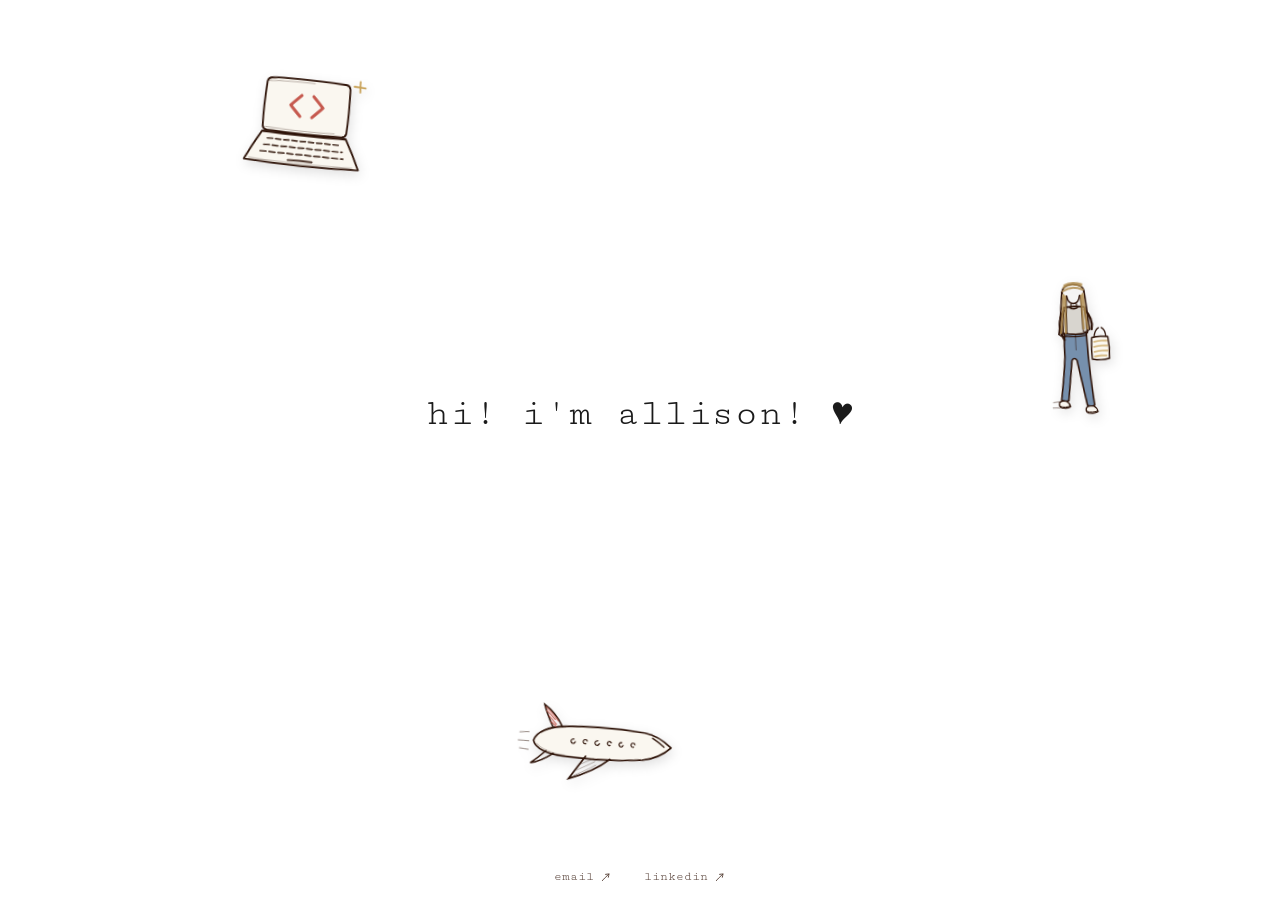
==== index.html @ f3bf8215 "Initial commit: Allison's personal site with hand-drawn sketch illustrations, projects, hobbies, tra" ====
<!DOCTYPE html>
<html lang="en">
<head>
  <meta charset="UTF-8">
  <meta name="viewport" content="width=device-width, initial-scale=1.0">
  <title>Allison</title>
  <link rel="preconnect" href="https://fonts.googleapis.com">
  <link rel="preconnect" href="https://fonts.gstatic.com" crossorigin>
  <link href="https://fonts.googleapis.com/css2?family=Cutive+Mono&display=swap" rel="stylesheet">
  <link rel="stylesheet" href="style.css">
</head>
<body>
  <main class="desk">

    <!-- center greeting -->
    <h1 class="greeting">hi! i'm allison! <span class="heart">&hearts;</span></h1>

    <!-- open laptop with keyboard → projects, sketchy hand-drawn style -->
    <a class="object laptop" href="projects.html" aria-label="projects">
      <svg viewBox="0 0 200 140" aria-hidden="true" xmlns="http://www.w3.org/2000/svg">
        <!-- screen: upright wobbly panel -->
        <path d="M50 12 C65 10.5 100 10 150 12 C153 12.5 155 14.5 155.5 17.5 C156.5 35 157 58 156 77 C155.5 80 153.5 81.5 150.5 82 C117 83.5 83 83.5 49.5 82 C46.5 81.5 44.5 80 44 77 C43 58 43.5 35 44.5 17.5 C45 14.5 47 12.5 50 12 Z"
              fill="#faf7f0" stroke="#2e1308" stroke-width="2.4" stroke-linecap="round" stroke-linejoin="round"/>
        <!-- second sketch pass on the screen -->
        <path d="M48 78 C75 79.5 110 80 140 78.5 M47.5 16.5 C62 14.8 85 14.2 108 14.5"
              fill="none" stroke="#2e1308" stroke-width="1" opacity="0.4" stroke-linecap="round"/>
        <!-- red code brackets on screen -->
        <path d="M92 32 C87 37 82.5 41.5 78.5 46 C82.5 50.5 87 55 92 60"
              fill="none" stroke="#c65a4f" stroke-width="4.2" stroke-linecap="round" stroke-linejoin="round"/>
        <path d="M108 32 C113 37 117.5 41.5 121.5 46 C117.5 50.5 113 55 108 60"
              fill="none" stroke="#c65a4f" stroke-width="4.2" stroke-linecap="round" stroke-linejoin="round"/>
        <!-- keyboard deck: open toward the viewer -->
        <path d="M44 84 C81 85.5 119 85.5 156 84 C163.5 97 170.5 110.5 176.5 123.5 C125 126.5 75 126.5 23.5 123.5 C29.5 110.5 36.5 97 44 84 Z"
              fill="#faf7f0" stroke="#2e1308" stroke-width="2.4" stroke-linecap="round" stroke-linejoin="round"/>
        <!-- keys: three rows of hand-drawn dashes -->
        <path d="M52 93 l7 -0.3 M63 92.8 l7 0.3 M74 93.1 l7 -0.2 M85 92.9 l7 0.2 M96 93.1 l7 -0.3 M107 92.8 l7 0.3 M118 93.1 l7 -0.2 M129 92.9 l7 0.2 M140 93 l7 0"
              stroke="#2e1308" stroke-width="2.2" opacity="0.85" fill="none" stroke-linecap="round"/>
        <path d="M48 102 l7.5 -0.3 M59.5 101.8 l7.5 0.3 M71 102.1 l7.5 -0.2 M82.5 101.9 l7.5 0.2 M94 102.1 l7.5 -0.3 M105.5 101.8 l7.5 0.3 M117 102.1 l7.5 -0.2 M128.5 101.9 l7.5 0.2 M140 102 l7.5 0 M151.5 101.9 l1.5 0"
              stroke="#2e1308" stroke-width="2.2" opacity="0.85" fill="none" stroke-linecap="round"/>
        <path d="M44 111 l8 -0.3 M56 110.8 l8 0.3 M68 111.1 l8 -0.2 M80 110.9 l8 0.2 M92 111.1 l8 -0.3 M104 110.8 l8 0.3 M116 111.1 l8 -0.2 M128 110.9 l8 0.2 M140 111 l8 0 M152 110.9 l3 0"
              stroke="#2e1308" stroke-width="2.2" opacity="0.85" fill="none" stroke-linecap="round"/>
        <!-- spacebar -->
        <path d="M82 119.5 C90 118.8 102 118.8 114 119.3"
              fill="none" stroke="#2e1308" stroke-width="2.6" opacity="0.85" stroke-linecap="round"/>
        <!-- sketch pass on the deck front edge -->
        <path d="M30 121 C70 123.5 120 123.5 168 121.5"
              fill="none" stroke="#2e1308" stroke-width="1" opacity="0.4" stroke-linecap="round"/>
        <!-- hand-drawn sparkle -->
        <path d="M168 6 C168.3 10.5 168.6 15.5 168.9 20 M160.5 13 C165 13.2 170.5 13.5 175.5 13.8"
              fill="none" stroke="#c9a35a" stroke-width="2.4" stroke-linecap="round"/>
        <circle cx="168.5" cy="13.2" r="1.5" fill="#c9a35a"/>
      </svg>
      <span class="object-label">projects</span>
    </a>

    <!-- airplane → travel, sketchy hand-drawn style -->
    <a class="object plane" href="travel.html" aria-label="travel">
      <svg viewBox="0 0 240 130" aria-hidden="true" xmlns="http://www.w3.org/2000/svg">
        <!-- fuselage: wobbly ink outline, paper fill -->
        <path d="M30 63 C33.5 50 51 42.5 73 40.5 C112 37.5 151 38.5 186 42 C200.5 44 213.5 51 224.5 60.5 C214.5 70.5 200.5 78 185 80.5 C149 84.5 109.5 85 73 82.5 C51 81 33 74.5 30 63 Z"
              fill="#faf7f0" stroke="#2e1308" stroke-width="2.4" stroke-linecap="round" stroke-linejoin="round"/>
        <!-- second sketch pass, loose and lighter -->
        <path d="M35 67 C41 74.5 56 79.5 75 81 M122 83.5 C147 84 168 82.5 183 79.5 M40 52 C48 46 60 42.8 74 41.8"
              fill="none" stroke="#2e1308" stroke-width="1" opacity="0.4" stroke-linecap="round"/>
        <!-- tail fin: open shape, doesn't quite close -->
        <path d="M56 42 C50.5 31.5 45.5 21 42.5 11.5 C52 17.5 62.5 28.5 69.5 41"
              fill="none" stroke="#2e1308" stroke-width="2.2" stroke-linecap="round"/>
        <!-- red scribble fill on tail, escaping the lines -->
        <path d="M46 20 C50.5 23 55 27.5 58.5 31.5 M44.5 15 C51 19.5 57.5 26.5 63 33.5 M49.5 27 C53.5 30.5 57 34.5 60.5 38.5 M53 35 C55.5 37 58 39.2 60.5 41.5"
              stroke="#c65a4f" stroke-width="1.7" fill="none" opacity="0.85" stroke-linecap="round"/>
        <!-- rear stabilizer -->
        <path d="M48.5 76.5 C41 84 34 90 27.5 95 C37.5 93 49 87 59 79.5"
              fill="none" stroke="#2e1308" stroke-width="2" stroke-linecap="round"/>
        <!-- main wing, sweeping down with overshoot -->
        <path d="M105 80.5 C96.5 93 89.5 104 83 113.5 C102 107 123.5 96.5 139.5 82.5"
              fill="none" stroke="#2e1308" stroke-width="2.3" stroke-linecap="round"/>
        <!-- wing hatching -->
        <path d="M98.5 92 C104.5 89 110.5 86 116 83.2 M94 100.5 C102 96.5 110.5 92 118.5 87.2 M90 108.5 C99.5 104 110 98.5 120 92"
              stroke="#2e1308" stroke-width="1" opacity="0.45" fill="none" stroke-linecap="round"/>
        <!-- cockpit windshield stroke -->
        <path d="M197.5 48.5 C203.5 52 209.5 56 214.5 60"
              fill="none" stroke="#2e1308" stroke-width="1.8" stroke-linecap="round"/>
        <!-- windows: hand circles that don't quite close, varied -->
        <g fill="none" stroke="#2e1308" stroke-width="1.6">
          <path d="M89.2 60.5 A3.1 3.1 0 1 1 87.6 57.7"/>
          <path d="M106 59.7 A2.9 2.9 0 1 0 104.8 62.4"/>
          <path d="M123.3 60.8 A3.2 3.2 0 1 1 121.5 57.9"/>
          <path d="M140 59.9 A2.8 2.8 0 1 0 138.9 62.5"/>
          <path d="M156.9 61 A3 3 0 1 1 155.2 58.1"/>
          <path d="M173.5 60 A2.85 2.85 0 1 0 172.4 62.6"/>
        </g>
        <!-- motion dashes trailing behind -->
        <path d="M10 52.5 C14.5 52 19 51.6 23 51.4 M8.5 64 C13.5 64 18.5 64.1 23.5 64.3 M11 75 C15.5 75.5 19.5 76 23.5 76.4"
              stroke="#2e1308" stroke-width="1.4" opacity="0.5" fill="none" stroke-linecap="round"/>
      </svg>
      <span class="object-label">travel</span>
    </a>

    <!-- girl about town → hobbies, sketchy hand-drawn style -->
    <a class="object walker" href="hobbies.html" aria-label="hobbies">
      <svg viewBox="0 0 140 230" aria-hidden="true" xmlns="http://www.w3.org/2000/svg">
        <!-- gray sweater: cropped at the waist, solid gray -->
        <path d="M56 52 C54.5 63 53.8 75 53.2 88.5 C64 91 77 91 87.5 88.5 C87 75 86 63 85 52.5 C75.5 50.5 65.5 50.5 56 52 Z"
              fill="#d8d5cf" stroke="#2e1308" stroke-width="2.2" stroke-linecap="round" stroke-linejoin="round"/>
        <!-- crew neck trim -->
        <path d="M64 52 C66.5 55 73.5 55 76 52"
              fill="none" stroke="#2e1308" stroke-width="1.8" stroke-linecap="round"/>
        <!-- high-waisted jeans: outlined relaxed legs, paper fill -->
        <path d="M55.5 88
                 C54 100 53.8 112 54.2 121
                 C52.5 141 49.5 162 46.5 181
                 C49.8 183.2 53.3 183.4 56.5 182.5
                 C59 163 61.5 143 63.8 126.5
                 C65.8 123 68.8 123 70.8 126.5
                 C74.5 147.5 78.6 169 82.3 190.5
                 C85.6 192 89.3 191.8 92.3 190.3
                 C90 167 88 143 86.8 119
                 C86.4 108 86.1 97.5 85.8 88.5
                 C75.5 91 65.5 91 55.5 88 Z"
              fill="#7690ad" stroke="#2e1308" stroke-width="2.2" stroke-linecap="round" stroke-linejoin="round"/>
        <!-- waistband + fly for the high-waist look -->
        <path d="M55.5 91.5 C65.5 94 75.5 94 85.8 91.8"
              fill="none" stroke="#2e1308" stroke-width="1.6" stroke-linecap="round"/>
        <path d="M70.5 95 C70.3 101 70.2 106.5 70.4 112"
              fill="none" stroke="#2e1308" stroke-width="1.2" opacity="0.6" stroke-linecap="round"/>
        <circle cx="70.5" cy="93" r="1.3" fill="#2e1308"/>
        <!-- white sneakers: paper fill, ink outline, sole line -->
        <path d="M43.5 184.5 C42.5 188 43.5 191 46.5 192 C50.5 193 55.5 192.5 58.5 191 C58 187.5 56 184.5 53 183 C49.5 182 45.5 182.5 43.5 184.5 Z"
              fill="#faf7f0" stroke="#2e1308" stroke-width="1.8" stroke-linecap="round" stroke-linejoin="round"/>
        <path d="M44 189.8 C48.5 191.8 54 191.6 58 190"
              fill="none" stroke="#2e1308" stroke-width="1.4" stroke-linecap="round"/>
        <path d="M80.5 193.5 C79.5 197 80.5 200 83.5 201 C88 202 93.5 201.5 96.5 199.8 C96 196.3 94 193.3 91 191.8 C87 190.8 82.5 191.5 80.5 193.5 Z"
              fill="#faf7f0" stroke="#2e1308" stroke-width="1.8" stroke-linecap="round" stroke-linejoin="round"/>
        <path d="M81 198.8 C86 200.8 91.5 200.5 95.5 198.8"
              fill="none" stroke="#2e1308" stroke-width="1.4" stroke-linecap="round"/>
        <!-- arms: sketch strokes with a lighter second pass -->
        <path d="M56 56 C47.5 68 47 84 55 97"
              fill="none" stroke="#2e1308" stroke-width="3.2" stroke-linecap="round"/>
        <path d="M57.5 59 C51 69 50.5 82 56 93.5"
              fill="none" stroke="#2e1308" stroke-width="1.1" opacity="0.4" stroke-linecap="round"/>
        <path d="M85 56 C93 65 95.5 75 93.5 84"
              fill="none" stroke="#2e1308" stroke-width="3.2" stroke-linecap="round"/>
        <!-- big tote bag hanging from the arm -->
        <path d="M96.5 95.5 C97 89 99.5 84.5 103 82.5 M113 95.2 C112.5 89 110.5 84.5 107 82.5"
              fill="none" stroke="#2e1308" stroke-width="1.8" stroke-linecap="round"/>
        <path d="M93 96 C92 105 91.5 116 92.5 126 C100 127.5 109.5 127.5 116.5 126 C117.5 116 117 105.5 115.5 95.5 C108 94.2 100 94.4 93 96 Z"
              fill="#faf7f0" stroke="#2e1308" stroke-width="2" stroke-linecap="round" stroke-linejoin="round"/>
        <path d="M96 102 C102 100.5 109 100.3 113.5 101.2 M95.5 109 C102 107.5 109 107.3 114 108.2 M95.8 116 C102 114.5 109 114.3 114.3 115.2 M96.2 122.5 C101.5 121.3 107.5 121.2 112.5 122"
              stroke="#c9a35a" stroke-width="2.6" opacity="0.7" fill="none" stroke-linecap="round"/>
        <!-- neck -->
        <path d="M66.5 47.5 C66.4 49 66.3 50.5 66.3 52 M74 47.5 C74.1 49 74.2 50.5 74.2 52"
              fill="none" stroke="#2e1308" stroke-width="1.6" stroke-linecap="round"/>
        <!-- face: open chin arc -->
        <path d="M61 36 C62 43.5 65.5 47 70 47 C74.5 47 78 43.5 79 36"
              fill="none" stroke="#2e1308" stroke-width="2" stroke-linecap="round"/>
        <!-- long hair: crown + falls past the shoulders, drawn over the sweater -->
        <path d="M55 32 C53.5 16 86.5 16 85.5 32"
              fill="none" stroke="#2e1308" stroke-width="2.2" stroke-linecap="round"/>
        <path d="M54.5 30 C52.5 48 51 68 47.5 89"
              fill="none" stroke="#2e1308" stroke-width="2.2" stroke-linecap="round"/>
        <path d="M60.5 36 C59.5 54 59 72 58.5 88"
              fill="none" stroke="#2e1308" stroke-width="1.8" stroke-linecap="round"/>
        <path d="M47.5 89 C50 92 54 93 58.5 91.5"
              fill="none" stroke="#2e1308" stroke-width="1.8" stroke-linecap="round"/>
        <path d="M85.5 30 C87.5 46 88.5 62 90.5 84"
              fill="none" stroke="#2e1308" stroke-width="2.2" stroke-linecap="round"/>
        <path d="M80 36 C81 52 81.3 68 81.6 84"
              fill="none" stroke="#2e1308" stroke-width="1.8" stroke-linecap="round"/>
        <path d="M90.5 84 C88.5 87 85 88 81.5 86.5"
              fill="none" stroke="#2e1308" stroke-width="1.8" stroke-linecap="round"/>
        <!-- dark blonde fill: long flowing strokes -->
        <path d="M57 24 C63 19.5 74 19 82 23 M56 29 C64 24.5 75 24 84 28 M58.5 21 C65 17.5 75.5 17 82.5 20.5"
              stroke="#b08d4f" stroke-width="2.8" opacity="0.85" fill="none" stroke-linecap="round"/>
        <path d="M56.5 34 C55 52 53.5 70 50.5 87 M58.8 36 C58.2 54 57.8 71 57.2 87.5"
              stroke="#b08d4f" stroke-width="3" opacity="0.85" fill="none" stroke-linecap="round"/>
        <path d="M83.5 34 C84.8 50 86 66 88 83 M81.2 36 C81.7 52 82 67 82.4 83"
              stroke="#b08d4f" stroke-width="3" opacity="0.85" fill="none" stroke-linecap="round"/>
        <!-- motion dashes near back foot -->
        <path d="M35 184 C38.5 183.5 42 183.3 45 183.2 M34 191.5 C37.5 191.5 41 191.7 44 191.9"
              stroke="#2e1308" stroke-width="1.3" opacity="0.5" fill="none" stroke-linecap="round"/>
      </svg>
      <span class="object-label">hobbies</span>
    </a>

  </main>

  <footer class="site-footer">
    <a href="mailto:allisonmbowden@gmail.com">
      email
      <svg class="arrow" viewBox="0 0 20 20" aria-hidden="true" xmlns="http://www.w3.org/2000/svg">
        <path d="M4 16 C7 12.5 10 9.5 15 5" stroke="#2e1308" stroke-width="1.6" fill="none" stroke-linecap="round"/>
        <path d="M9.3 5.6 C11.3 5.2 13.4 5 15 5 C14.7 6.6 14.3 8.5 13.9 10.4" stroke="#2e1308" stroke-width="1.6" fill="none" stroke-linecap="round" stroke-linejoin="round"/>
      </svg>
    </a>
    <a href="https://www.linkedin.com/in/allisonbowden/" target="_blank" rel="noopener">
      linkedin
      <svg class="arrow" viewBox="0 0 20 20" aria-hidden="true" xmlns="http://www.w3.org/2000/svg">
        <path d="M4 16 C7 12.5 10 9.5 15 5" stroke="#2e1308" stroke-width="1.6" fill="none" stroke-linecap="round"/>
        <path d="M9.3 5.6 C11.3 5.2 13.4 5 15 5 C14.7 6.6 14.3 8.5 13.9 10.4" stroke="#2e1308" stroke-width="1.6" fill="none" stroke-linecap="round" stroke-linejoin="round"/>
      </svg>
    </a>
  </footer>

  <script src="script.js"></script>
</body>
</html>
---- style.css ----
* {
  margin: 0;
  padding: 0;
  box-sizing: border-box;
}

body {
  background: #ffffff;
  font-family: "Cutive Mono", "Courier New", monospace;
  overflow: hidden;
}

.desk {
  position: relative;
  width: 100vw;
  height: 100vh;
  min-height: 600px;
}

/* ---- center greeting ---- */
.greeting {
  position: absolute;
  top: 46%;
  left: 50%;
  transform: translate(-50%, -50%);
  font-size: clamp(1.6rem, 3.6vw, 2.4rem);
  font-weight: 400;
  letter-spacing: 0.02em;
  color: #1a1a1a;
  white-space: nowrap;
  z-index: 10;
  pointer-events: none;
}

.greeting .heart {
  display: inline-block;
  transform: rotate(8deg);
}

/* ---- objects ---- */
.object {
  position: absolute;
  display: block;
  transition: transform 0.25s ease;
  text-decoration: none;
}

.object svg {
  width: 100%;
  height: auto;
  display: block;
  filter: drop-shadow(2px 4px 6px rgba(0, 0, 0, 0.12));
}

.object:hover {
  transform: scale(1.07) rotate(0deg) !important;
  z-index: 20;
}

/* page-name label, revealed on hover */
.object-label {
  position: absolute;
  left: 50%;
  bottom: -26px;
  transform: translateX(-50%);
  font-family: "Cutive Mono", "Courier New", monospace;
  font-size: 13px;
  letter-spacing: 0.04em;
  color: #2e1308;
  white-space: nowrap;
  opacity: 0;
  transition: opacity 0.2s ease;
  pointer-events: none;
}

.object:hover .object-label,
.object:focus-visible .object-label {
  opacity: 1;
}

.laptop {
  top: 8%;
  left: 18%;
  width: 150px;
  transform: rotate(6deg);
}

.plane {
  bottom: 12%;
  left: 40%;
  width: 170px;
  transform: rotate(4deg);
}

.walker {
  top: 30%;
  right: 12%;
  width: 100px;
  transform: rotate(-3deg);
}

/* subtle idle float on hover targets */
@media (prefers-reduced-motion: no-preference) {
  .object svg {
    animation: floaty 6s ease-in-out infinite;
  }
  .object:nth-child(odd) svg { animation-delay: -3s; }
  .object:hover svg { animation-play-state: paused; }

  @keyframes floaty {
    0%, 100% { translate: 0 0; }
    50% { translate: 0 -6px; }
  }
}

/* ---- footer ---- */
.site-footer {
  position: absolute;
  bottom: 16px;
  left: 50%;
  transform: translateX(-50%);
  display: flex;
  gap: 32px;
  z-index: 15;
}

.site-footer a {
  display: inline-flex;
  align-items: center;
  gap: 6px;
  font-family: "Cutive Mono", "Courier New", monospace;
  font-size: 13px;
  color: #2e1308;
  text-decoration: none;
  opacity: 0.8;
  transition: opacity 0.2s ease;
}

.site-footer a:hover {
  opacity: 1;
}

.site-footer .arrow {
  width: 12px;
  height: 12px;
}

/* ---- small screens: loosen into a scrollable scatter ---- */
@media (max-width: 640px) {
  body { overflow: auto; }
  .desk { height: auto; min-height: 100vh; padding: 40px 0 60px; }
  .greeting {
    position: static;
    display: block;
    transform: rotate(-2deg);
    text-align: center;
    margin: 10px auto 30px;
  }
  .object {
    position: relative;
    margin: 18px auto;
  }
  .film { transform: rotate(8deg); width: 56px; }
}
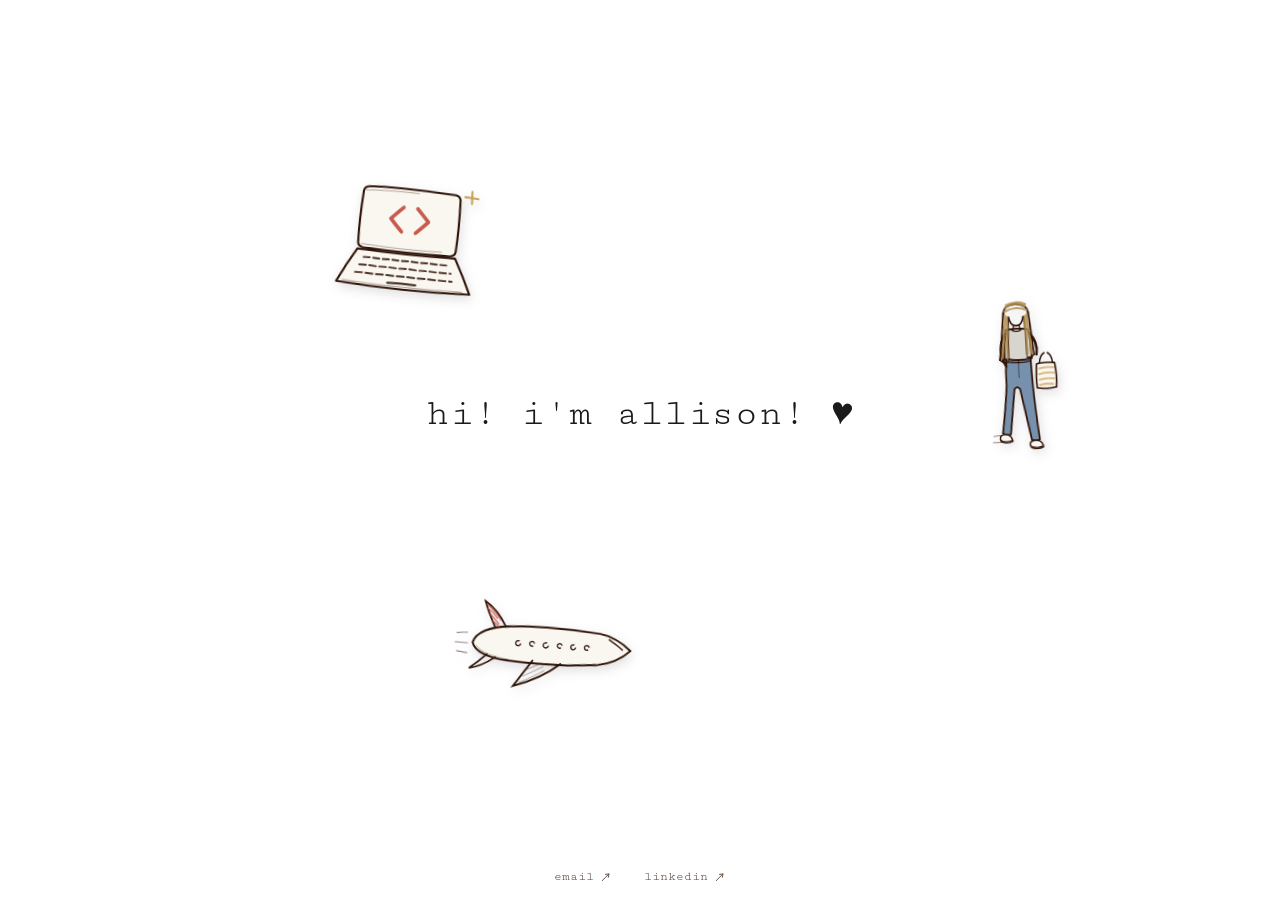
==== commit 4f181f76: "Add AB monogram favicon Hand-drawn AB initials in the site's ink-brown sketch style, wired into ever" ====
--- a/index.html
+++ b/index.html
@@ -8,6 +8,7 @@
   <link rel="preconnect" href="https://fonts.gstatic.com" crossorigin>
   <link href="https://fonts.googleapis.com/css2?family=Cutive+Mono&display=swap" rel="stylesheet">
   <link rel="stylesheet" href="style.css">
+  <link rel="icon" type="image/svg+xml" href="favicon.svg">
 </head>
 <body>
   <main class="desk">
--- a/style.css
+++ b/style.css
@@ -79,23 +79,23 @@
 }
 
 .laptop {
-  top: 8%;
-  left: 18%;
-  width: 150px;
+  top: 20%;
+  left: 25%;
+  width: 175px;
   transform: rotate(6deg);
 }
 
 .plane {
-  bottom: 12%;
-  left: 40%;
-  width: 170px;
+  bottom: 22%;
+  left: 35%;
+  width: 195px;
   transform: rotate(4deg);
 }
 
 .walker {
-  top: 30%;
-  right: 12%;
-  width: 100px;
+  top: 32%;
+  right: 16%;
+  width: 112px;
   transform: rotate(-3deg);
 }
 
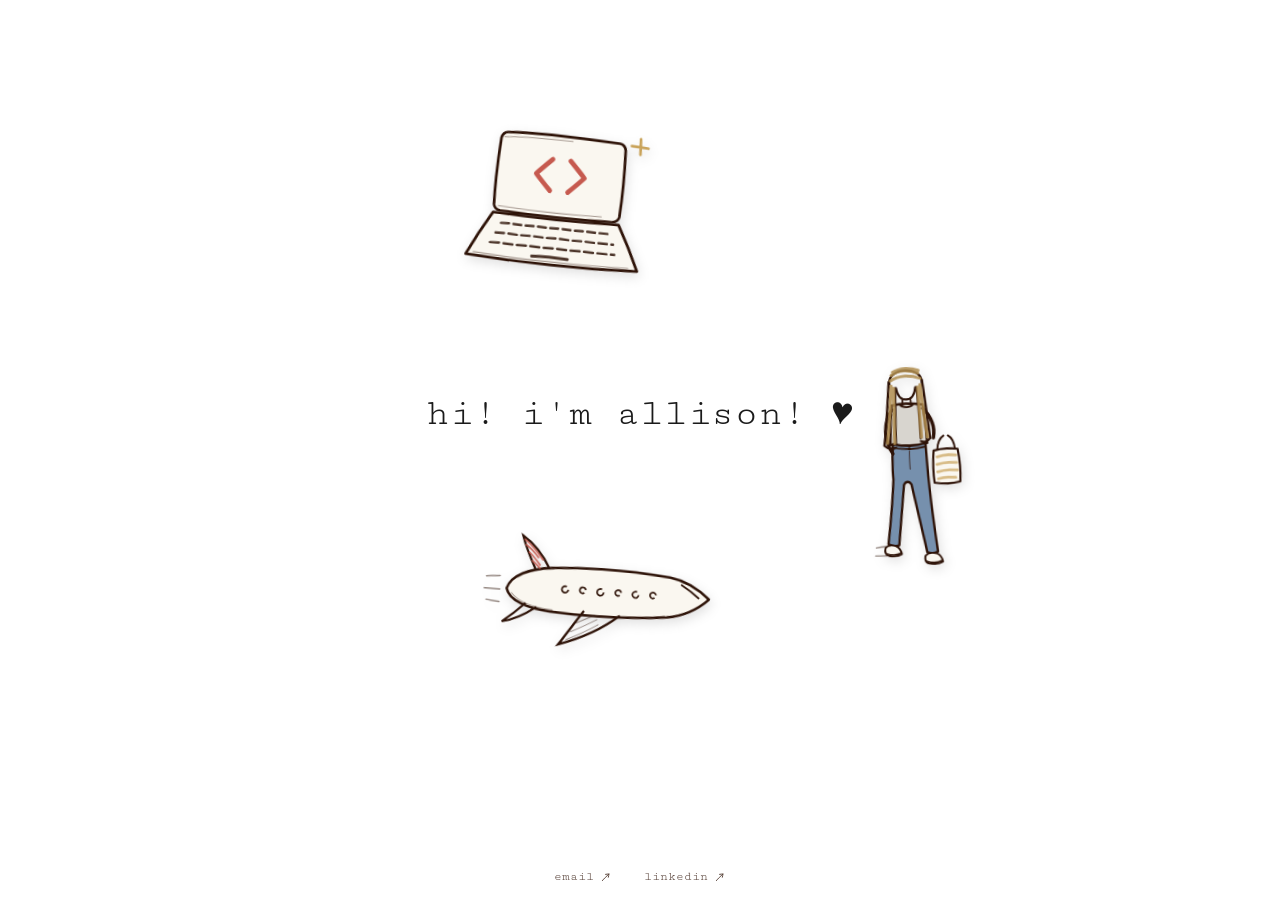
==== commit 644bcfc0: "Disable travel page link on home page until itineraries are ready Airplane icon now shows 'travel (c" ====
--- a/index.html
+++ b/index.html
@@ -55,7 +55,7 @@
     </a>
 
     <!-- airplane → travel, sketchy hand-drawn style -->
-    <a class="object plane" href="travel.html" aria-label="travel">
+    <a class="object plane" href="#" aria-label="travel (coming soon)" title="Coming soon">
       <svg viewBox="0 0 240 130" aria-hidden="true" xmlns="http://www.w3.org/2000/svg">
         <!-- fuselage: wobbly ink outline, paper fill -->
         <path d="M30 63 C33.5 50 51 42.5 73 40.5 C112 37.5 151 38.5 186 42 C200.5 44 213.5 51 224.5 60.5 C214.5 70.5 200.5 78 185 80.5 C149 84.5 109.5 85 73 82.5 C51 81 33 74.5 30 63 Z"
@@ -94,7 +94,7 @@
         <path d="M10 52.5 C14.5 52 19 51.6 23 51.4 M8.5 64 C13.5 64 18.5 64.1 23.5 64.3 M11 75 C15.5 75.5 19.5 76 23.5 76.4"
               stroke="#2e1308" stroke-width="1.4" opacity="0.5" fill="none" stroke-linecap="round"/>
       </svg>
-      <span class="object-label">travel</span>
+      <span class="object-label">travel (coming soon)</span>
     </a>
 
     <!-- girl about town → hobbies, sketchy hand-drawn style -->
--- a/style.css
+++ b/style.css
@@ -79,23 +79,23 @@
 }
 
 .laptop {
-  top: 20%;
-  left: 25%;
-  width: 175px;
+  top: calc(46% - 290px);
+  left: calc(50% - 195px);
+  width: 225px;
   transform: rotate(6deg);
 }
 
 .plane {
-  bottom: 22%;
-  left: 35%;
-  width: 195px;
+  top: calc(46% + 115px);
+  left: calc(50% - 165px);
+  width: 250px;
   transform: rotate(4deg);
 }
 
 .walker {
-  top: 32%;
-  right: 16%;
-  width: 112px;
+  top: calc(46% - 65px);
+  left: calc(50% + 195px);
+  width: 150px;
   transform: rotate(-3deg);
 }
 
@@ -158,6 +158,10 @@
   }
   .object {
     position: relative;
+    top: auto;
+    left: auto;
+    right: auto;
+    bottom: auto;
     margin: 18px auto;
   }
   .film { transform: rotate(8deg); width: 56px; }
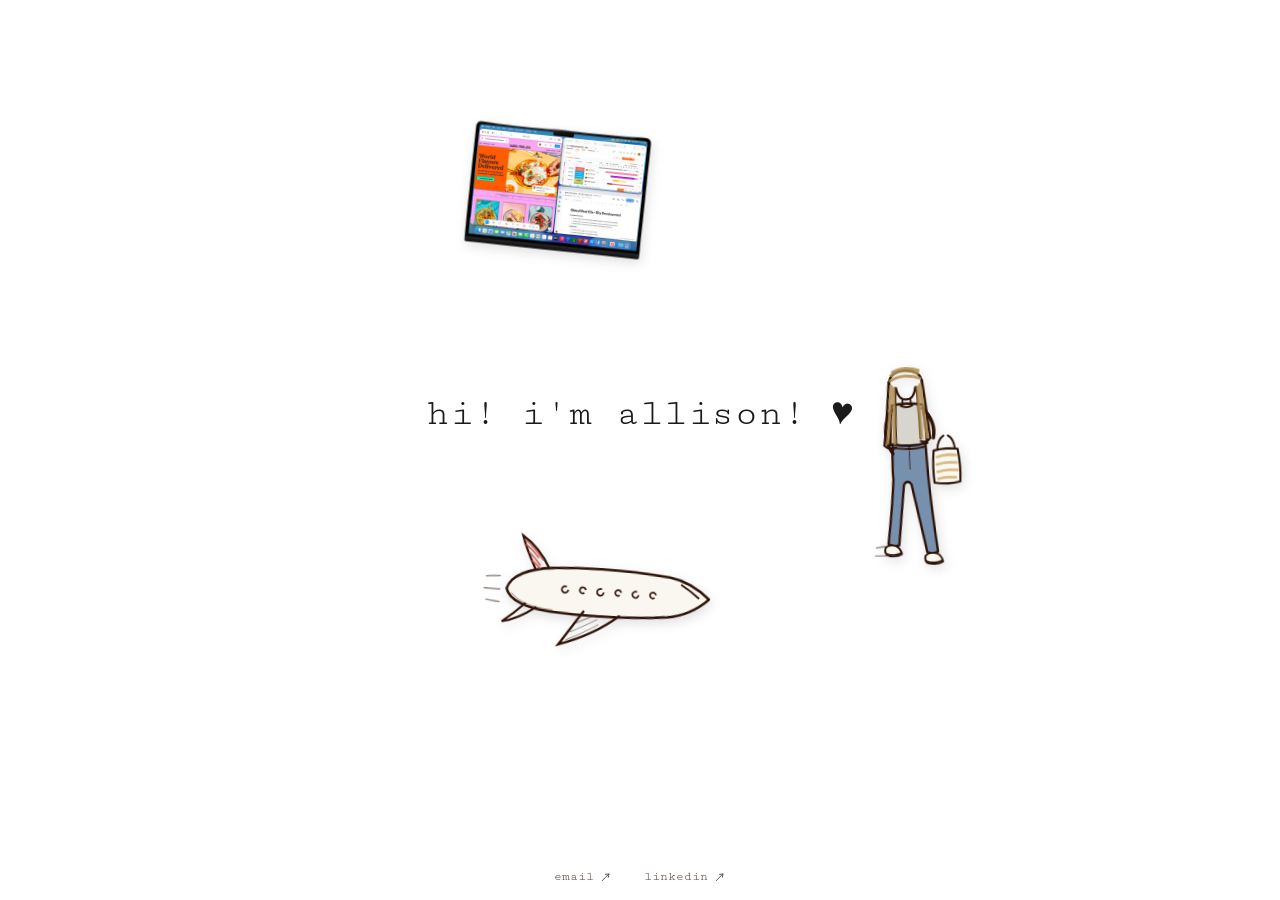
==== commit fe41e593: "Replace laptop sketch with real MacBook photo sticker Cut out background from Apple's macOS marketin" ====
--- a/index.html
+++ b/index.html
@@ -16,41 +16,9 @@
     <!-- center greeting -->
     <h1 class="greeting">hi! i'm allison! <span class="heart">&hearts;</span></h1>
 
-    <!-- open laptop with keyboard → projects, sketchy hand-drawn style -->
+    <!-- laptop photo cutout → projects -->
     <a class="object laptop" href="projects.html" aria-label="projects">
-      <svg viewBox="0 0 200 140" aria-hidden="true" xmlns="http://www.w3.org/2000/svg">
-        <!-- screen: upright wobbly panel -->
-        <path d="M50 12 C65 10.5 100 10 150 12 C153 12.5 155 14.5 155.5 17.5 C156.5 35 157 58 156 77 C155.5 80 153.5 81.5 150.5 82 C117 83.5 83 83.5 49.5 82 C46.5 81.5 44.5 80 44 77 C43 58 43.5 35 44.5 17.5 C45 14.5 47 12.5 50 12 Z"
-              fill="#faf7f0" stroke="#2e1308" stroke-width="2.4" stroke-linecap="round" stroke-linejoin="round"/>
-        <!-- second sketch pass on the screen -->
-        <path d="M48 78 C75 79.5 110 80 140 78.5 M47.5 16.5 C62 14.8 85 14.2 108 14.5"
-              fill="none" stroke="#2e1308" stroke-width="1" opacity="0.4" stroke-linecap="round"/>
-        <!-- red code brackets on screen -->
-        <path d="M92 32 C87 37 82.5 41.5 78.5 46 C82.5 50.5 87 55 92 60"
-              fill="none" stroke="#c65a4f" stroke-width="4.2" stroke-linecap="round" stroke-linejoin="round"/>
-        <path d="M108 32 C113 37 117.5 41.5 121.5 46 C117.5 50.5 113 55 108 60"
-              fill="none" stroke="#c65a4f" stroke-width="4.2" stroke-linecap="round" stroke-linejoin="round"/>
-        <!-- keyboard deck: open toward the viewer -->
-        <path d="M44 84 C81 85.5 119 85.5 156 84 C163.5 97 170.5 110.5 176.5 123.5 C125 126.5 75 126.5 23.5 123.5 C29.5 110.5 36.5 97 44 84 Z"
-              fill="#faf7f0" stroke="#2e1308" stroke-width="2.4" stroke-linecap="round" stroke-linejoin="round"/>
-        <!-- keys: three rows of hand-drawn dashes -->
-        <path d="M52 93 l7 -0.3 M63 92.8 l7 0.3 M74 93.1 l7 -0.2 M85 92.9 l7 0.2 M96 93.1 l7 -0.3 M107 92.8 l7 0.3 M118 93.1 l7 -0.2 M129 92.9 l7 0.2 M140 93 l7 0"
-              stroke="#2e1308" stroke-width="2.2" opacity="0.85" fill="none" stroke-linecap="round"/>
-        <path d="M48 102 l7.5 -0.3 M59.5 101.8 l7.5 0.3 M71 102.1 l7.5 -0.2 M82.5 101.9 l7.5 0.2 M94 102.1 l7.5 -0.3 M105.5 101.8 l7.5 0.3 M117 102.1 l7.5 -0.2 M128.5 101.9 l7.5 0.2 M140 102 l7.5 0 M151.5 101.9 l1.5 0"
-              stroke="#2e1308" stroke-width="2.2" opacity="0.85" fill="none" stroke-linecap="round"/>
-        <path d="M44 111 l8 -0.3 M56 110.8 l8 0.3 M68 111.1 l8 -0.2 M80 110.9 l8 0.2 M92 111.1 l8 -0.3 M104 110.8 l8 0.3 M116 111.1 l8 -0.2 M128 110.9 l8 0.2 M140 111 l8 0 M152 110.9 l3 0"
-              stroke="#2e1308" stroke-width="2.2" opacity="0.85" fill="none" stroke-linecap="round"/>
-        <!-- spacebar -->
-        <path d="M82 119.5 C90 118.8 102 118.8 114 119.3"
-              fill="none" stroke="#2e1308" stroke-width="2.6" opacity="0.85" stroke-linecap="round"/>
-        <!-- sketch pass on the deck front edge -->
-        <path d="M30 121 C70 123.5 120 123.5 168 121.5"
-              fill="none" stroke="#2e1308" stroke-width="1" opacity="0.4" stroke-linecap="round"/>
-        <!-- hand-drawn sparkle -->
-        <path d="M168 6 C168.3 10.5 168.6 15.5 168.9 20 M160.5 13 C165 13.2 170.5 13.5 175.5 13.8"
-              fill="none" stroke="#c9a35a" stroke-width="2.4" stroke-linecap="round"/>
-        <circle cx="168.5" cy="13.2" r="1.5" fill="#c9a35a"/>
-      </svg>
+      <img src="images/home-laptop-sticker.png" alt="MacBook, cutout sticker">
       <span class="object-label">projects</span>
     </a>
 
--- a/style.css
+++ b/style.css
@@ -14,6 +14,7 @@
   position: relative;
   width: 100vw;
   height: 100vh;
+  height: 100dvh;
   min-height: 600px;
 }
 
@@ -45,7 +46,8 @@
   text-decoration: none;
 }
 
-.object svg {
+.object svg,
+.object img {
   width: 100%;
   height: auto;
   display: block;
@@ -101,11 +103,14 @@
 
 /* subtle idle float on hover targets */
 @media (prefers-reduced-motion: no-preference) {
-  .object svg {
+  .object svg,
+  .object img {
     animation: floaty 6s ease-in-out infinite;
   }
-  .object:nth-child(odd) svg { animation-delay: -3s; }
-  .object:hover svg { animation-play-state: paused; }
+  .object:nth-child(odd) svg,
+  .object:nth-child(odd) img { animation-delay: -3s; }
+  .object:hover svg,
+  .object:hover img { animation-play-state: paused; }
 
   @keyframes floaty {
     0%, 100% { translate: 0 0; }
@@ -148,7 +153,7 @@
 /* ---- small screens: loosen into a scrollable scatter ---- */
 @media (max-width: 640px) {
   body { overflow: auto; }
-  .desk { height: auto; min-height: 100vh; padding: 40px 0 60px; }
+  .desk { height: auto; min-height: 100vh; min-height: 100dvh; padding: 40px 0 60px; }
   .greeting {
     position: static;
     display: block;
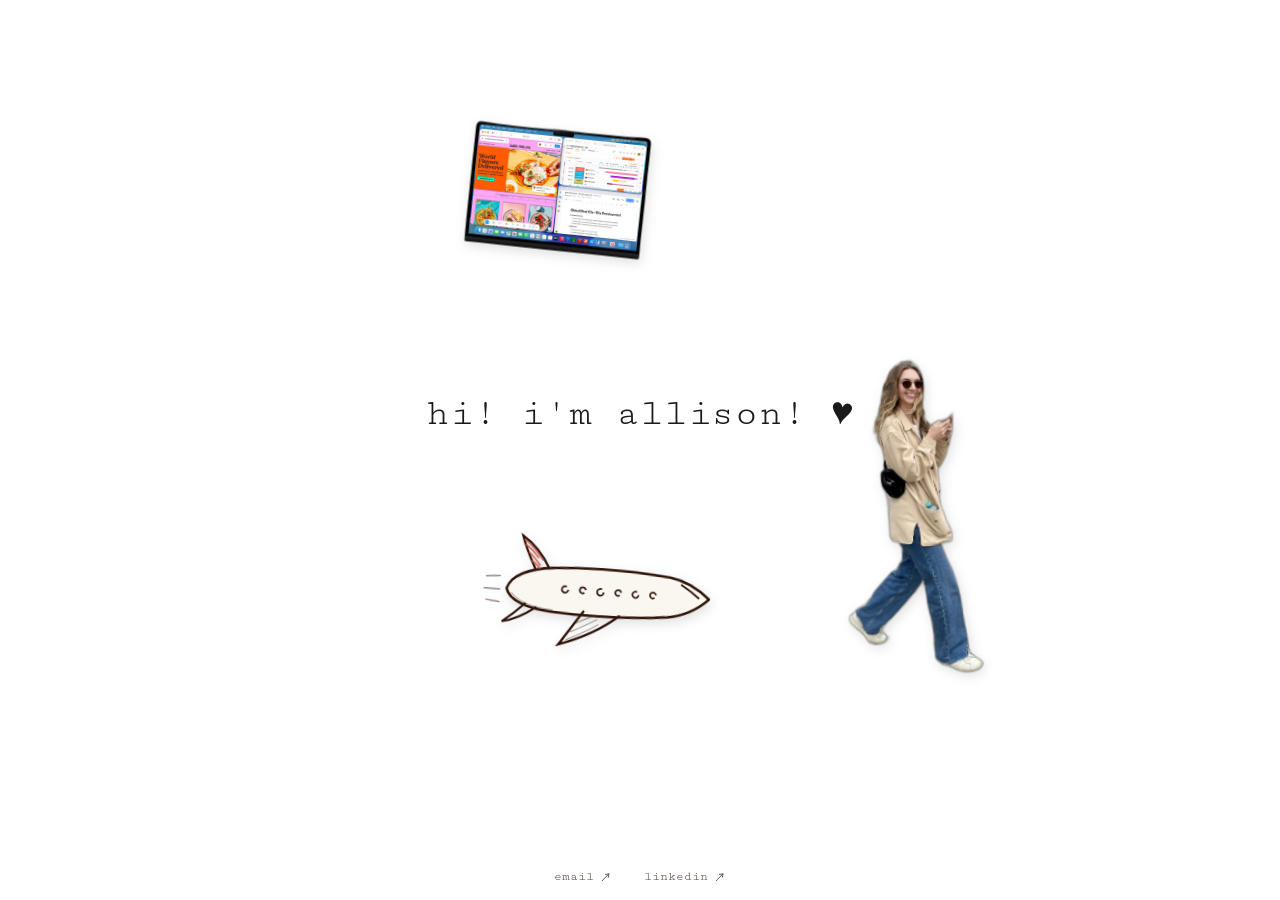
==== commit bf81b079: "Use walking photo sticker for home page hobbies icon; shorten cooking blurb - index.html: replaced t" ====
--- a/index.html
+++ b/index.html
@@ -65,89 +65,9 @@
       <span class="object-label">travel (coming soon)</span>
     </a>
 
-    <!-- girl about town → hobbies, sketchy hand-drawn style -->
+    <!-- walking photo cutout -> hobbies -->
     <a class="object walker" href="hobbies.html" aria-label="hobbies">
-      <svg viewBox="0 0 140 230" aria-hidden="true" xmlns="http://www.w3.org/2000/svg">
-        <!-- gray sweater: cropped at the waist, solid gray -->
-        <path d="M56 52 C54.5 63 53.8 75 53.2 88.5 C64 91 77 91 87.5 88.5 C87 75 86 63 85 52.5 C75.5 50.5 65.5 50.5 56 52 Z"
-              fill="#d8d5cf" stroke="#2e1308" stroke-width="2.2" stroke-linecap="round" stroke-linejoin="round"/>
-        <!-- crew neck trim -->
-        <path d="M64 52 C66.5 55 73.5 55 76 52"
-              fill="none" stroke="#2e1308" stroke-width="1.8" stroke-linecap="round"/>
-        <!-- high-waisted jeans: outlined relaxed legs, paper fill -->
-        <path d="M55.5 88
-                 C54 100 53.8 112 54.2 121
-                 C52.5 141 49.5 162 46.5 181
-                 C49.8 183.2 53.3 183.4 56.5 182.5
-                 C59 163 61.5 143 63.8 126.5
-                 C65.8 123 68.8 123 70.8 126.5
-                 C74.5 147.5 78.6 169 82.3 190.5
-                 C85.6 192 89.3 191.8 92.3 190.3
-                 C90 167 88 143 86.8 119
-                 C86.4 108 86.1 97.5 85.8 88.5
-                 C75.5 91 65.5 91 55.5 88 Z"
-              fill="#7690ad" stroke="#2e1308" stroke-width="2.2" stroke-linecap="round" stroke-linejoin="round"/>
-        <!-- waistband + fly for the high-waist look -->
-        <path d="M55.5 91.5 C65.5 94 75.5 94 85.8 91.8"
-              fill="none" stroke="#2e1308" stroke-width="1.6" stroke-linecap="round"/>
-        <path d="M70.5 95 C70.3 101 70.2 106.5 70.4 112"
-              fill="none" stroke="#2e1308" stroke-width="1.2" opacity="0.6" stroke-linecap="round"/>
-        <circle cx="70.5" cy="93" r="1.3" fill="#2e1308"/>
-        <!-- white sneakers: paper fill, ink outline, sole line -->
-        <path d="M43.5 184.5 C42.5 188 43.5 191 46.5 192 C50.5 193 55.5 192.5 58.5 191 C58 187.5 56 184.5 53 183 C49.5 182 45.5 182.5 43.5 184.5 Z"
-              fill="#faf7f0" stroke="#2e1308" stroke-width="1.8" stroke-linecap="round" stroke-linejoin="round"/>
-        <path d="M44 189.8 C48.5 191.8 54 191.6 58 190"
-              fill="none" stroke="#2e1308" stroke-width="1.4" stroke-linecap="round"/>
-        <path d="M80.5 193.5 C79.5 197 80.5 200 83.5 201 C88 202 93.5 201.5 96.5 199.8 C96 196.3 94 193.3 91 191.8 C87 190.8 82.5 191.5 80.5 193.5 Z"
-              fill="#faf7f0" stroke="#2e1308" stroke-width="1.8" stroke-linecap="round" stroke-linejoin="round"/>
-        <path d="M81 198.8 C86 200.8 91.5 200.5 95.5 198.8"
-              fill="none" stroke="#2e1308" stroke-width="1.4" stroke-linecap="round"/>
-        <!-- arms: sketch strokes with a lighter second pass -->
-        <path d="M56 56 C47.5 68 47 84 55 97"
-              fill="none" stroke="#2e1308" stroke-width="3.2" stroke-linecap="round"/>
-        <path d="M57.5 59 C51 69 50.5 82 56 93.5"
-              fill="none" stroke="#2e1308" stroke-width="1.1" opacity="0.4" stroke-linecap="round"/>
-        <path d="M85 56 C93 65 95.5 75 93.5 84"
-              fill="none" stroke="#2e1308" stroke-width="3.2" stroke-linecap="round"/>
-        <!-- big tote bag hanging from the arm -->
-        <path d="M96.5 95.5 C97 89 99.5 84.5 103 82.5 M113 95.2 C112.5 89 110.5 84.5 107 82.5"
-              fill="none" stroke="#2e1308" stroke-width="1.8" stroke-linecap="round"/>
-        <path d="M93 96 C92 105 91.5 116 92.5 126 C100 127.5 109.5 127.5 116.5 126 C117.5 116 117 105.5 115.5 95.5 C108 94.2 100 94.4 93 96 Z"
-              fill="#faf7f0" stroke="#2e1308" stroke-width="2" stroke-linecap="round" stroke-linejoin="round"/>
-        <path d="M96 102 C102 100.5 109 100.3 113.5 101.2 M95.5 109 C102 107.5 109 107.3 114 108.2 M95.8 116 C102 114.5 109 114.3 114.3 115.2 M96.2 122.5 C101.5 121.3 107.5 121.2 112.5 122"
-              stroke="#c9a35a" stroke-width="2.6" opacity="0.7" fill="none" stroke-linecap="round"/>
-        <!-- neck -->
-        <path d="M66.5 47.5 C66.4 49 66.3 50.5 66.3 52 M74 47.5 C74.1 49 74.2 50.5 74.2 52"
-              fill="none" stroke="#2e1308" stroke-width="1.6" stroke-linecap="round"/>
-        <!-- face: open chin arc -->
-        <path d="M61 36 C62 43.5 65.5 47 70 47 C74.5 47 78 43.5 79 36"
-              fill="none" stroke="#2e1308" stroke-width="2" stroke-linecap="round"/>
-        <!-- long hair: crown + falls past the shoulders, drawn over the sweater -->
-        <path d="M55 32 C53.5 16 86.5 16 85.5 32"
-              fill="none" stroke="#2e1308" stroke-width="2.2" stroke-linecap="round"/>
-        <path d="M54.5 30 C52.5 48 51 68 47.5 89"
-              fill="none" stroke="#2e1308" stroke-width="2.2" stroke-linecap="round"/>
-        <path d="M60.5 36 C59.5 54 59 72 58.5 88"
-              fill="none" stroke="#2e1308" stroke-width="1.8" stroke-linecap="round"/>
-        <path d="M47.5 89 C50 92 54 93 58.5 91.5"
-              fill="none" stroke="#2e1308" stroke-width="1.8" stroke-linecap="round"/>
-        <path d="M85.5 30 C87.5 46 88.5 62 90.5 84"
-              fill="none" stroke="#2e1308" stroke-width="2.2" stroke-linecap="round"/>
-        <path d="M80 36 C81 52 81.3 68 81.6 84"
-              fill="none" stroke="#2e1308" stroke-width="1.8" stroke-linecap="round"/>
-        <path d="M90.5 84 C88.5 87 85 88 81.5 86.5"
-              fill="none" stroke="#2e1308" stroke-width="1.8" stroke-linecap="round"/>
-        <!-- dark blonde fill: long flowing strokes -->
-        <path d="M57 24 C63 19.5 74 19 82 23 M56 29 C64 24.5 75 24 84 28 M58.5 21 C65 17.5 75.5 17 82.5 20.5"
-              stroke="#b08d4f" stroke-width="2.8" opacity="0.85" fill="none" stroke-linecap="round"/>
-        <path d="M56.5 34 C55 52 53.5 70 50.5 87 M58.8 36 C58.2 54 57.8 71 57.2 87.5"
-              stroke="#b08d4f" stroke-width="3" opacity="0.85" fill="none" stroke-linecap="round"/>
-        <path d="M83.5 34 C84.8 50 86 66 88 83 M81.2 36 C81.7 52 82 67 82.4 83"
-              stroke="#b08d4f" stroke-width="3" opacity="0.85" fill="none" stroke-linecap="round"/>
-        <!-- motion dashes near back foot -->
-        <path d="M35 184 C38.5 183.5 42 183.3 45 183.2 M34 191.5 C37.5 191.5 41 191.7 44 191.9"
-              stroke="#2e1308" stroke-width="1.3" opacity="0.5" fill="none" stroke-linecap="round"/>
-      </svg>
+      <img src="images/hobby-walking-sticker.png" alt="Allison walking and smiling, cutout sticker">
       <span class="object-label">hobbies</span>
     </a>
 
